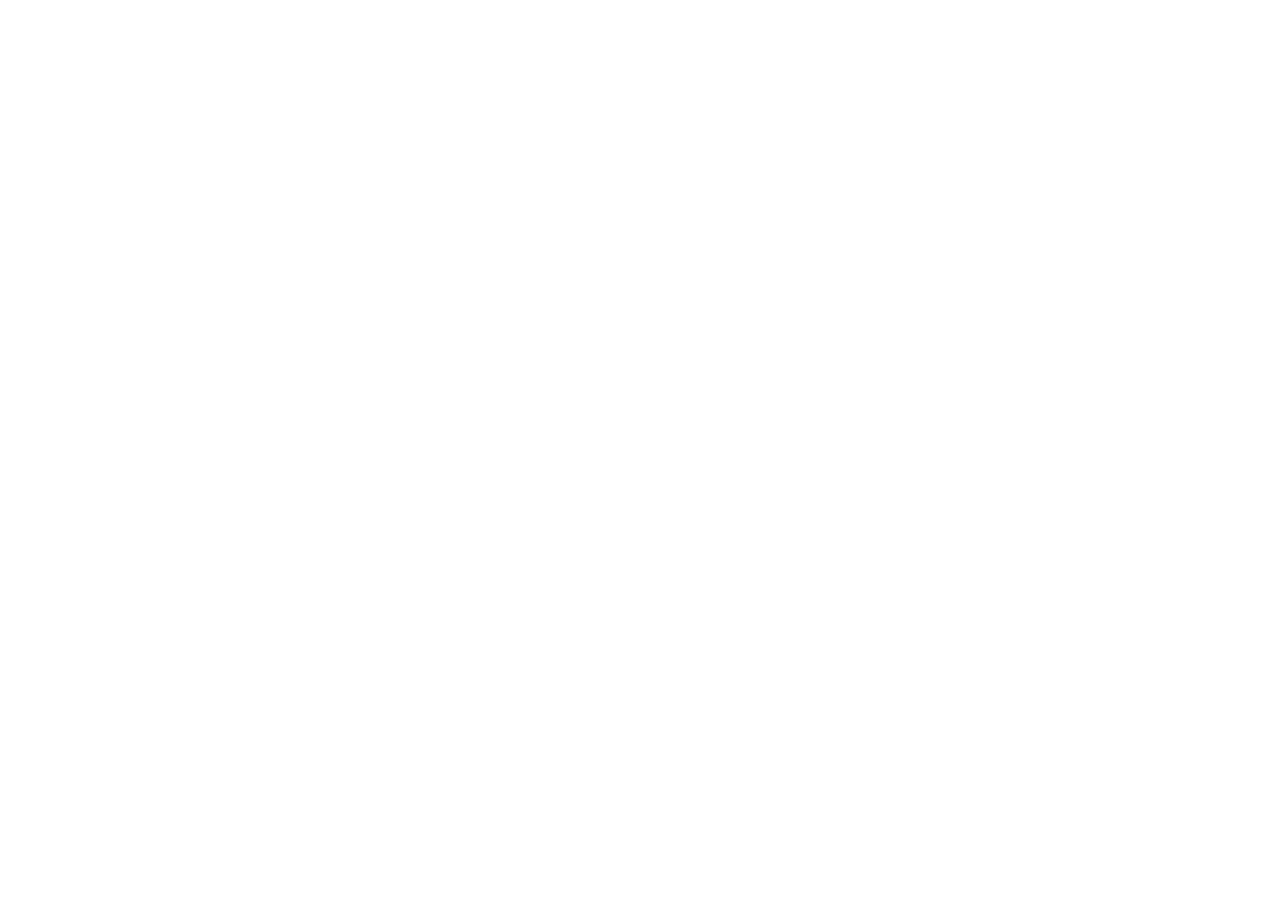
==== index.html @ 8d91f0b2 "crie a pagina principal" ====
<!DOCTYPE html>
<html lang="pt-br">
<head>
    <meta charset="UTF-8">
    <meta name="viewport" content="width=device-width, initial-scale=1.0">
    <title>projeto-social</title>
    <link rel="shortcut icon" href="favicon.ico" type="image/x-icon">
</head>
<body>
    
</body>
</html>
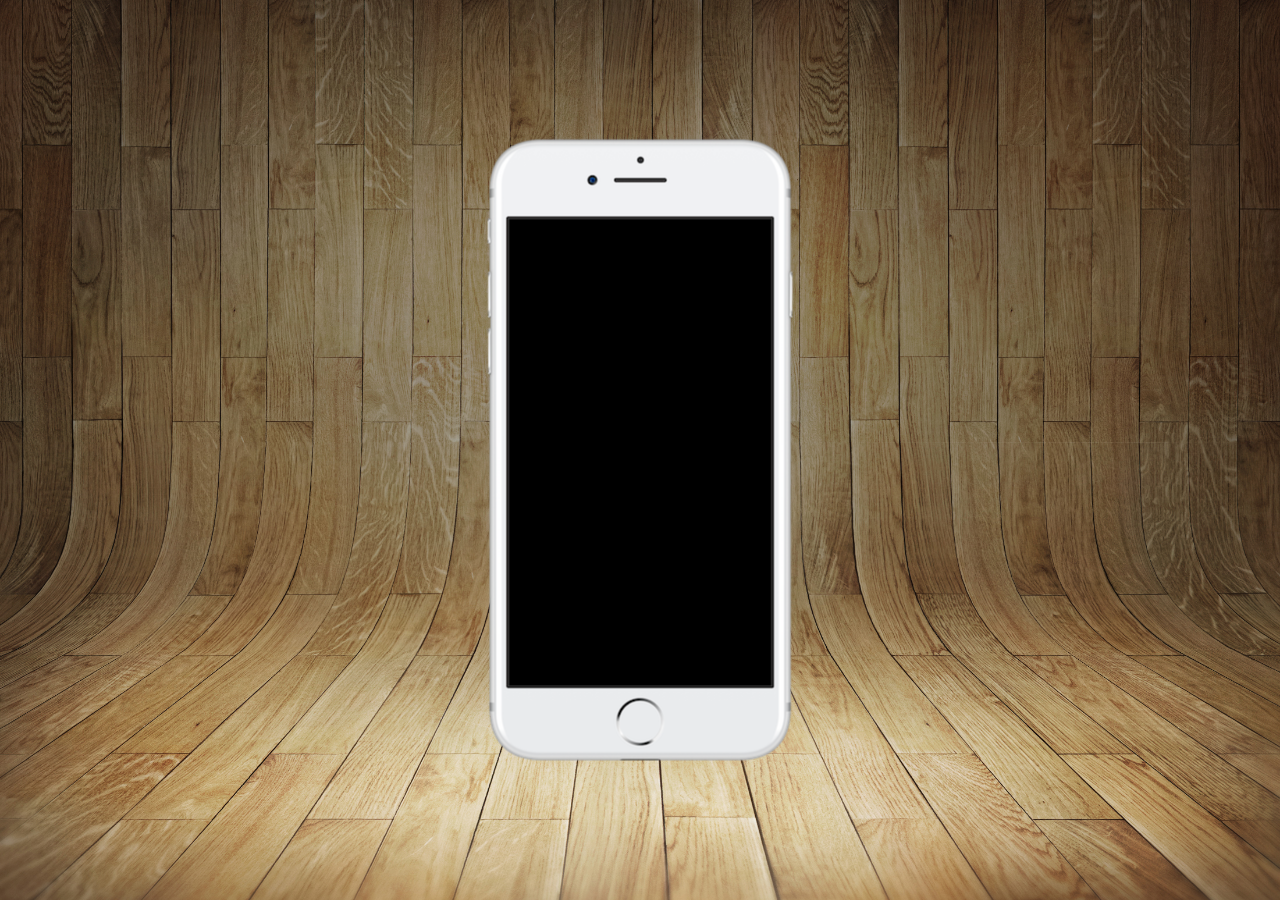
==== commit f5d6cefc: "atuaizei" ====
--- a/index.html
+++ b/index.html
@@ -5,8 +5,16 @@
     <meta name="viewport" content="width=device-width, initial-scale=1.0">
     <title>projeto-social</title>
     <link rel="shortcut icon" href="favicon.ico" type="image/x-icon">
+    <link rel="stylesheet" href="estilos/style.css">
 </head>
 <body>
-    
+    <main>
+        <section id="telefone">
+
+        </section>
+        <section id="redes-sociais">
+
+        </section>
+    </main>
 </body>
 </html>--- a/estilos/style.css
+++ b/estilos/style.css
@@ -0,0 +1,35 @@
+@charset "UTF-8";
+
+*{
+    margin: 0;
+    padding: 0;
+    font-family: Arial, Helvetica, sans-serif;
+}
+
+html, body{
+    height: 100vh;
+    width: 100vw;
+    background-color: black}
+
+    body{
+        background: url('../imagens/fundo-madeira.jpg')  no-repeat top center;
+        background-size: cover;
+        background-attachment: fixed;
+    }
+
+    main{
+        position: relative;
+        height: 100vh;
+    }
+
+    #telefone{
+       position: absolute;
+       top: 50%;
+       left: 50%;
+       transform: translate(-50%, -50%);
+
+       height: 627px;
+       width: 311px;
+       background: url('../imagens/frame-iphone.png') no-repeat;
+    }
+
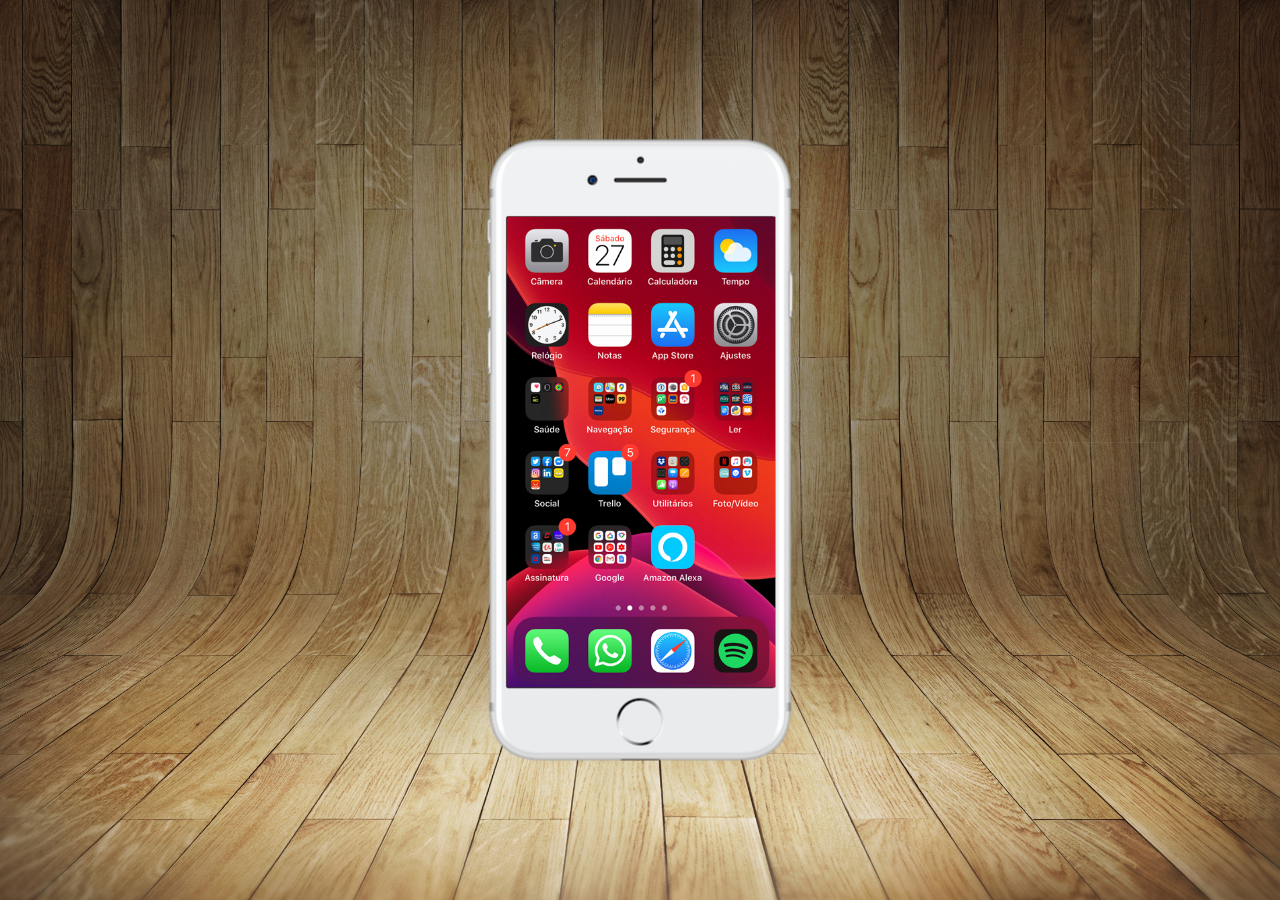
==== commit f38c0a42: "crie a tela home" ====
--- a/index.html
+++ b/index.html
@@ -10,7 +10,7 @@
 <body>
     <main>
         <section id="telefone">
-
+            <iframe src="home.html" name="tela" id="tela" frameborder="0"></iframe>
         </section>
         <section id="redes-sociais">
 
--- a/estilos/style.css
+++ b/estilos/style.css
@@ -33,3 +33,11 @@
        background: url('../imagens/frame-iphone.png') no-repeat;
     }
 
+    #tela{
+        position: relative;
+        top: 80px;
+        left: 22px;
+        width: 269px;
+        height: 471px;
+    }
+
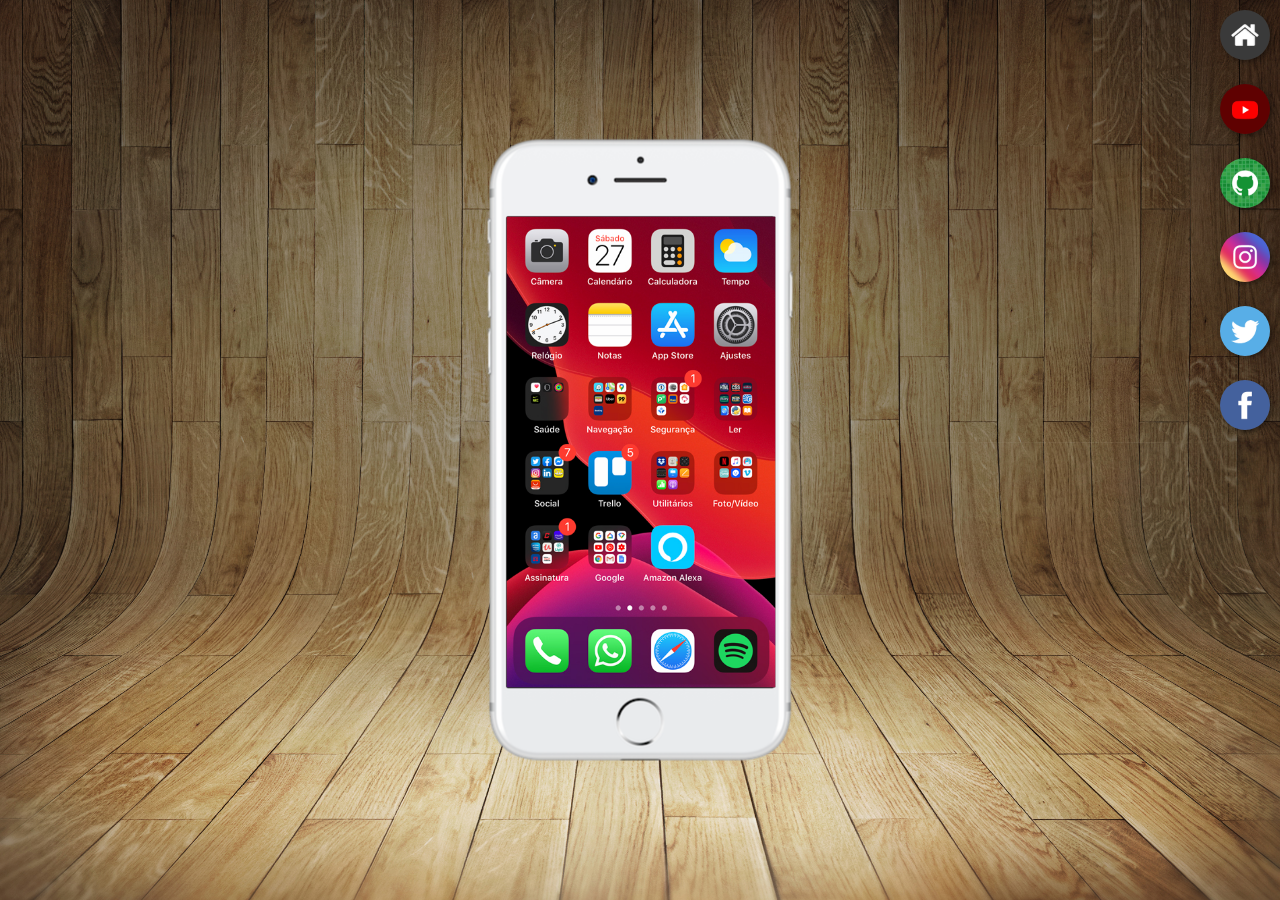
==== commit b791604e: "atualizei" ====
--- a/index.html
+++ b/index.html
@@ -10,10 +10,17 @@
 <body>
     <main>
         <section id="telefone">
-            <iframe src="home.html" name="tela" id="tela" frameborder="0"></iframe>
+            <iframe src="home.html" name="tela" id="tela" frameborder="0">
+                seu navegador nao é conpativrl
+            </iframe>
         </section>
         <section id="redes-sociais">
-
+           <a href="#" target="tela"><img src="imagens/logo-home.jpg" alt="home"></a> <br>
+           <a href="#" target="tela"><img src="imagens/logo-youtube.jpg" alt="youtube"></a> <br>
+           <a href="#" target="tela"><img src="imagens/logo-github.jpg" alt="git"></a> <br>
+           <a href="#" target="tela"><img src="imagens/logo-instagram.jpg" alt="intagram"></a> <br>
+           <a href="#" target="tela"><img src="imagens/logo-twitter.jpg" alt="twiter"></a> <br>
+           <a href="#" target="tela"><img src="imagens/logo-facebook.jpg" alt="facebook"></a> <br>
         </section>
     </main>
 </body>
--- a/estilos/style.css
+++ b/estilos/style.css
@@ -41,3 +41,22 @@
         height: 471px;
     }
 
+    #redes-sociais{
+        text-align: right;
+    }
+
+    #redes-sociais img{
+        width: 50px;
+        margin: 10px;
+        border-radius: 50%;
+        box-shadow: 2px 2px 5px rgba(0, 0, 0, 0.408);
+        box-sizing: border-box;
+    }
+
+    #redes-sociais img:hover{
+        border: 2px solid rgb(255, 255, 255, 0.637);
+        transform: translate(-3px, -3px);
+        box-shadow: 5px 5px 10px rgba(0, 0, 0, 0.556);
+        transition: transform .3s, border 1s;
+    }
+
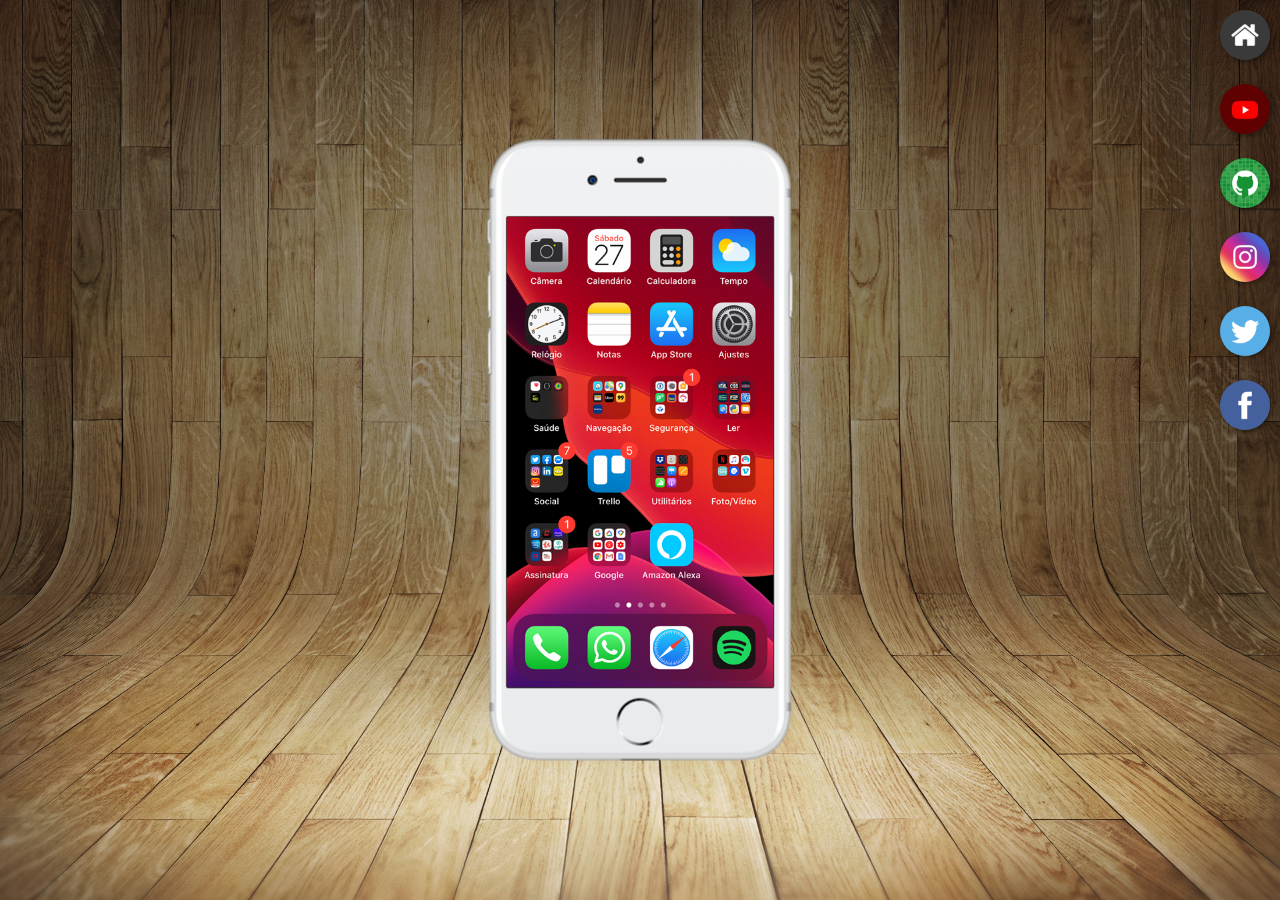
==== commit 1539476c: "finalizado" ====
--- a/index.html
+++ b/index.html
@@ -15,12 +15,12 @@
             </iframe>
         </section>
         <section id="redes-sociais">
-           <a href="#" target="tela"><img src="imagens/logo-home.jpg" alt="home"></a> <br>
-           <a href="#" target="tela"><img src="imagens/logo-youtube.jpg" alt="youtube"></a> <br>
-           <a href="#" target="tela"><img src="imagens/logo-github.jpg" alt="git"></a> <br>
-           <a href="#" target="tela"><img src="imagens/logo-instagram.jpg" alt="intagram"></a> <br>
-           <a href="#" target="tela"><img src="imagens/logo-twitter.jpg" alt="twiter"></a> <br>
-           <a href="#" target="tela"><img src="imagens/logo-facebook.jpg" alt="facebook"></a> <br>
+           <a href="home.html" target="tela"><img src="imagens/logo-home.jpg" alt="home"></a> <br>
+           <a href="youtube.html" target="tela"><img src="imagens/logo-youtube.jpg" alt="youtube"></a> <br>
+           <a href="github.html" target="tela"><img src="imagens/logo-github.jpg" alt="git"></a> <br>
+           <a href="instagram.html" target="tela"><img src="imagens/logo-instagram.jpg" alt="intagram"></a> <br>
+           <a href="twiter.html" target="tela"><img src="imagens/logo-twitter.jpg" alt="twiter"></a> <br>
+           <a href="facebook.html" target="tela"><img src="imagens/logo-facebook.jpg" alt="facebook"></a> <br>
         </section>
     </main>
 </body>
--- a/estilos/style.css
+++ b/estilos/style.css
@@ -37,7 +37,7 @@
         position: relative;
         top: 80px;
         left: 22px;
-        width: 269px;
+        width: 267px;
         height: 471px;
     }
 
